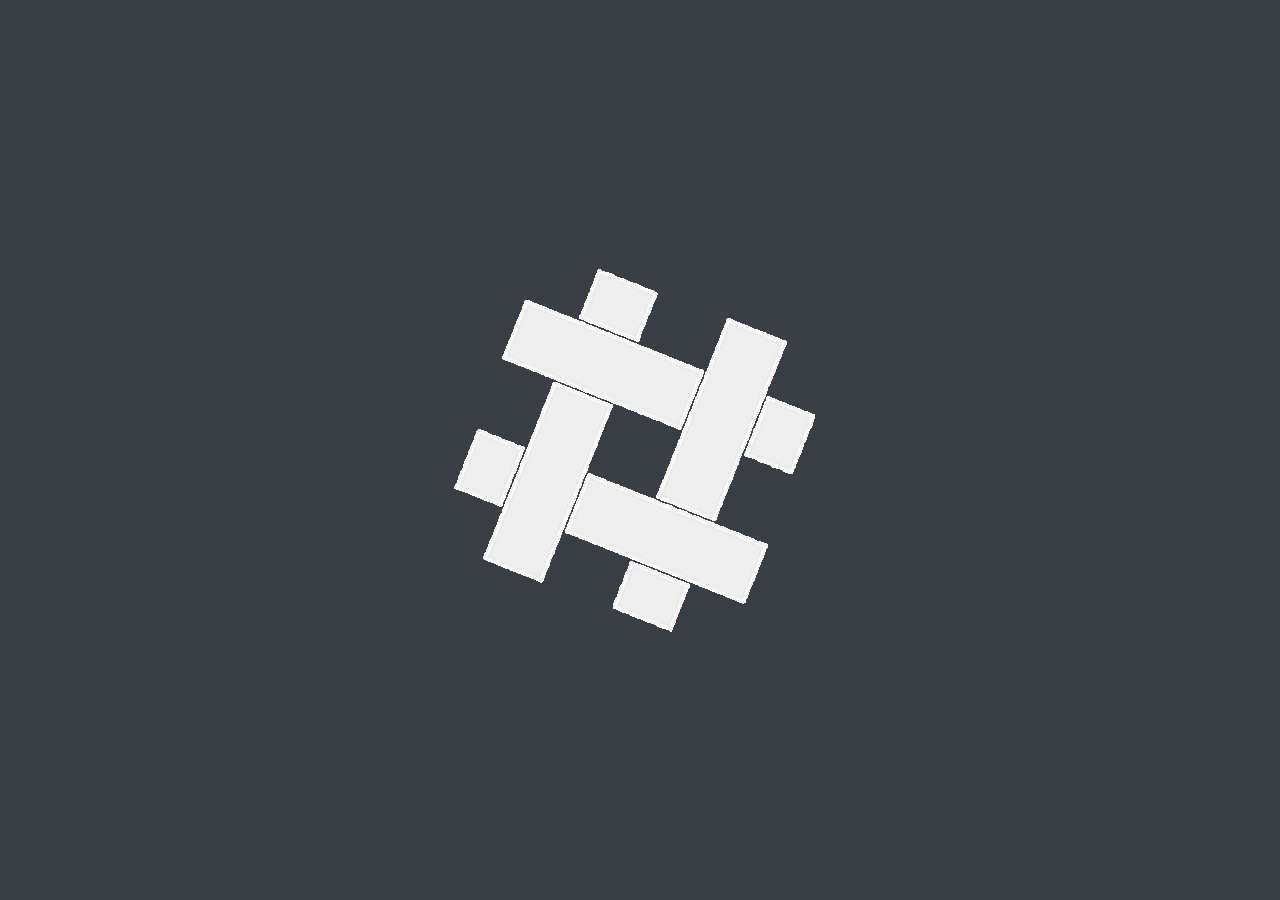
==== index.html @ 8b2cc9d8 "love" ====
<!DOCTYPE html>
<head>
	<meta charset="UTF-8">


<style>

html, body {
	margin: 0;
	width: 100vw;
	height: 100vh;
	background-color: #3A3F45;
}
</style>

	<style>
.logo {
	width: 100%;
	height: 100%;
	background-image: url(load.gif);
	background-repeat: no-repeat;
	background-position: center;
}
	</style>


<head>
	<meta http-equiv="refresh" content="5;URL=main.html" />
</head>

</head>
<html>
	<div class="logo"></div>
</html>
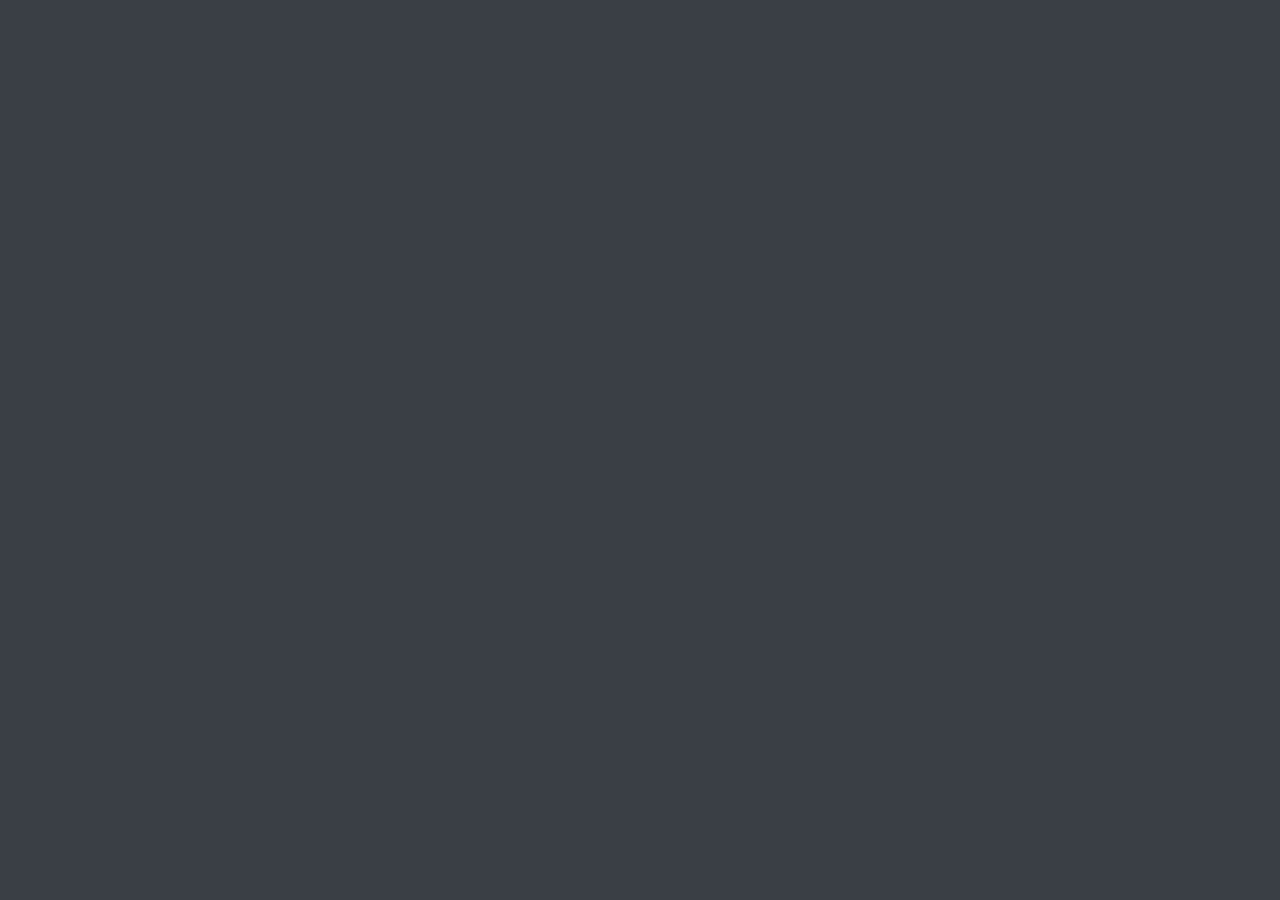
==== commit 62d7013c: "Update index.html" ====
--- a/index.html
+++ b/index.html
@@ -1,6 +1,11 @@
 <!DOCTYPE html>
 <head>
 	<meta charset="UTF-8">
+	<link href="heart.ico" rel="icon">
+    <link href="heart.ico" rel="shortcut icon">
+
+
+	<title>Loading..</title>
 
 
 <style>
@@ -17,7 +22,7 @@
 .logo {
 	width: 100%;
 	height: 100%;
-	background-image: url(load.gif);
+	background-image: url(https://i.imgur.com/eLbDT1D.gif);
 	background-repeat: no-repeat;
 	background-position: center;
 }
